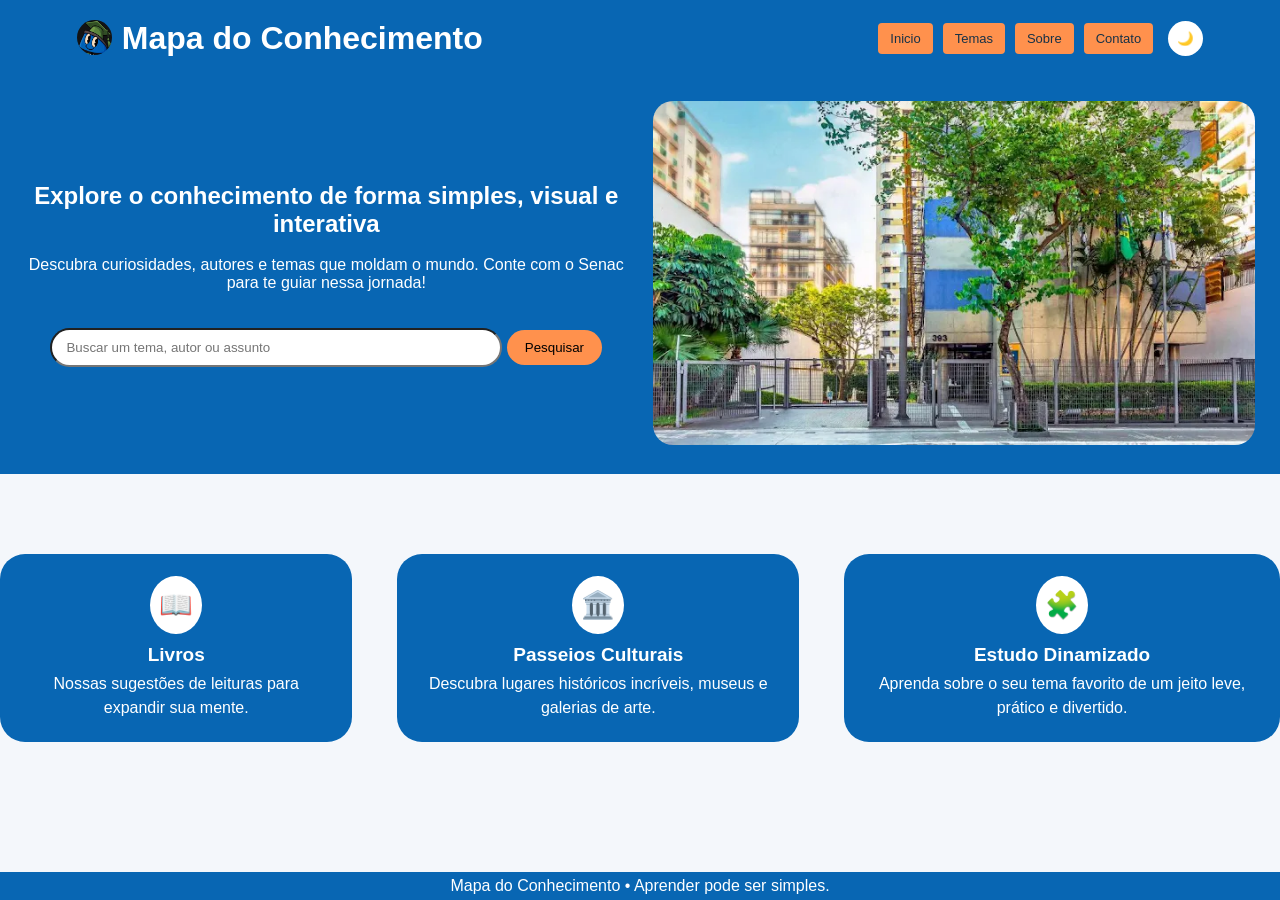
==== index.html @ 957f0f87 "feito pagina de contato com formulario não funcional" ====
<!DOCTYPE html>
<html lang="pt-br">

<head>
    <meta charset="UTF-8">
    <meta name="viewport" content="width=device-width, initial-scale=1.0">
    <title>Mapa do Conhecimento</title>
    <link rel="stylesheet" href="./css/style.css">
    <script src="./js/script.js" defer></script>
</head>

<body>
    <!--CABEÇAMMMM-->
    <header id="header" class="header">

        <div class="teste-perfil">
        <img id="senac" src="./assets/imgs/adadd.PNG">
       <h1><a  href="./index.html">Mapa do Conhecimento</a></h1>
        </div>

        <nav class="menu">
            <a href="./index.html">Inicio</a>
            <a href="./Pages/temas.html">Temas</a>
            <a href="./Pages/sobre.html">Sobre</a>
            <a href="./Pages/contato.html">Contato</a>
            <button id="botao-tema" type="button">🌙</button>
        </nav>
    </header>

<main>
    <!--MAIN MAIN MAIN-->

    <section class="hero">

    <div class="hero-conteudo">
    <h1>
      Explore o conhecimento de forma simples,
      visual e interativa
    </h1>
    <br>
    <p>
      Descubra curiosidades, autores e temas que
      moldam o mundo. Conte com o Senac para te
      guiar nessa jornada!
    </p>
    <br>
    <br>

    <form class="busca" >
    <input name="busca" type="search" placeholder="Buscar um tema, autor ou assunto">
    <button type="submit">Pesquisar</button>
    </form>
    </div>

    <div class="hero-imagem">
    <img src="./assets/imgs/senac.crdownload" alt="Fachada do Senac">
    
    <!--<div class="teste">
        <img src="./assets/imgs/teste.png" alt="senaquinho">
    </div>-->
    
    </div>

    </section>

    <section class="categorias">
    <a class="cartao-categoria" href="">
        <!-- Trocado o emoji para um livro aberto 📖 -->
        <p class="emoji">📖</p>
        <h2>Livros</h2>
        <p>Nossas sugestões de leituras para expandir sua mente.</p>
    </a>

    <a class="cartao-categoria" href="">
        <!-- Mantido o monumento 🏛️ que combina muito com passeios -->
        <p class="emoji">🏛️</p>
        <h2>Passeios Culturais</h2>
        <p>Descubra lugares históricos incríveis, museus e galerias de arte.</p>
    </a>

    <a class="cartao-categoria" href="./Pages/login.html" target="_blank">
        <!--Trocado o emoji para peças de quebra-cabeça 🧩 que lembram jogos/dinâmicas-->
        <p class="emoji">🧩</p>
        <h2>Estudo Dinamizado</h2>
        <p>Aprenda sobre o seu tema favorito de um jeito leve, prático e divertido.</p>
    </a>

</section>
</main>

<!--FIRST PERSON "FOOTER"-->
<footer>Mapa do Conhecimento • Aprender pode ser simples.</footer>
<script src="js/script.js"></script>
</body>
</html>
---- css/style.css ----
@import url(varia.css);

body {
    font-family: Arial, Helvetica, sans-serif;
    background: var(--fundo);
    color: var(--texto);
}

.menu {
    display: flex;
    align-items: center;
    gap: 10px;
    flex-wrap: wrap;
}

.menu a {
    padding: 8px 12px;
    background: var(--laranja);
    color: var(--texto);
    text-decoration: none;
    font-size: 13px;
    border-radius: 4px;
}

.menu a:hover,
.menu a:focus {
    background: var(--branco);
}

.texto-destaque {
    max-width: 570px;
}

.imagem-container {
  width: 75%;
  height: 250px;
  border-radius: 20px;
}

.imagem-container img {
  width: 100%;
  height: 100%;
  object-fit: cover;
}

.hero {
  position: relative;
  display: flex;
  align-items: center;
  text-align: center;
  gap: 25px;
  min-height: 350px;
  padding: 25px;
  background: var(--azul);
  color: white;
}
.hero-conteudo,
.hero-imagem {
  position: relative;
}

.hero-conteudo,.hero-imagem {
  width: 50%;
}

.hero-imagem img {
  width: 100%;
  border-radius: 20px;
}
.categorias {
    display: flex;
    flex-direction: row;
    justify-content: center;
    gap: 45px;
    margin-top: 30px;
    min-width: 50px;
}

.cartao-categoria {
    margin-top: 50px;
    min-height: 100px;
    padding: 22px;
    border-radius: 25px;
    background: var(--azul);
    color: var(--branco);
    text-align: center;
    text-decoration: none;
    transition: transform 0.2s;
}

.cartao-categoria h2 {
    margin: 10px 0 6px;
    font-size: 19px;
}

.cartao-categoria p {
    margin: 0;
    line-height: 1.5;
}

.cartao-categoria:hover {
    transform: scale(1.1);
    background-color: rgb(7, 96, 126);
    color: white;
    border: 1.5px solid darkblue;
}

.emoji {
    display: inline-block;
    padding: 9px;
    border-radius: 50%;
    background: var(--branco);
    font-size: 27px;
}

.busca input {
    width: 75%;
    padding: 10px 14px;
    outline: none;
    border-radius: 30px;
}
.busca button {
    padding: 10px 18px;
    border: 0;
    border-radius: 25px;
    background: var(--laranja);
    cursor: pointer;
}

.teste-perfil{
    display: flex;
    gap: 10px;
    color: white;
    text-decoration: none;
    color: inherit;
}

.teste-perfil a{
    text-decoration: none;
    color: white;
    font-family: 'Lucida Sans', 'Lucida Sans Regular', 'Lucida Grande', 'Lucida Sans Unicode', Geneva, Verdana, sans-serif;
}

.teste-perfil img{
    width: 35px;
    height: 35px;
    border-radius: 50px;
}

/*.teste{
    position: absolute;
    bottom: 270px;
    height: 200px;
    width: 1000px;
}*/
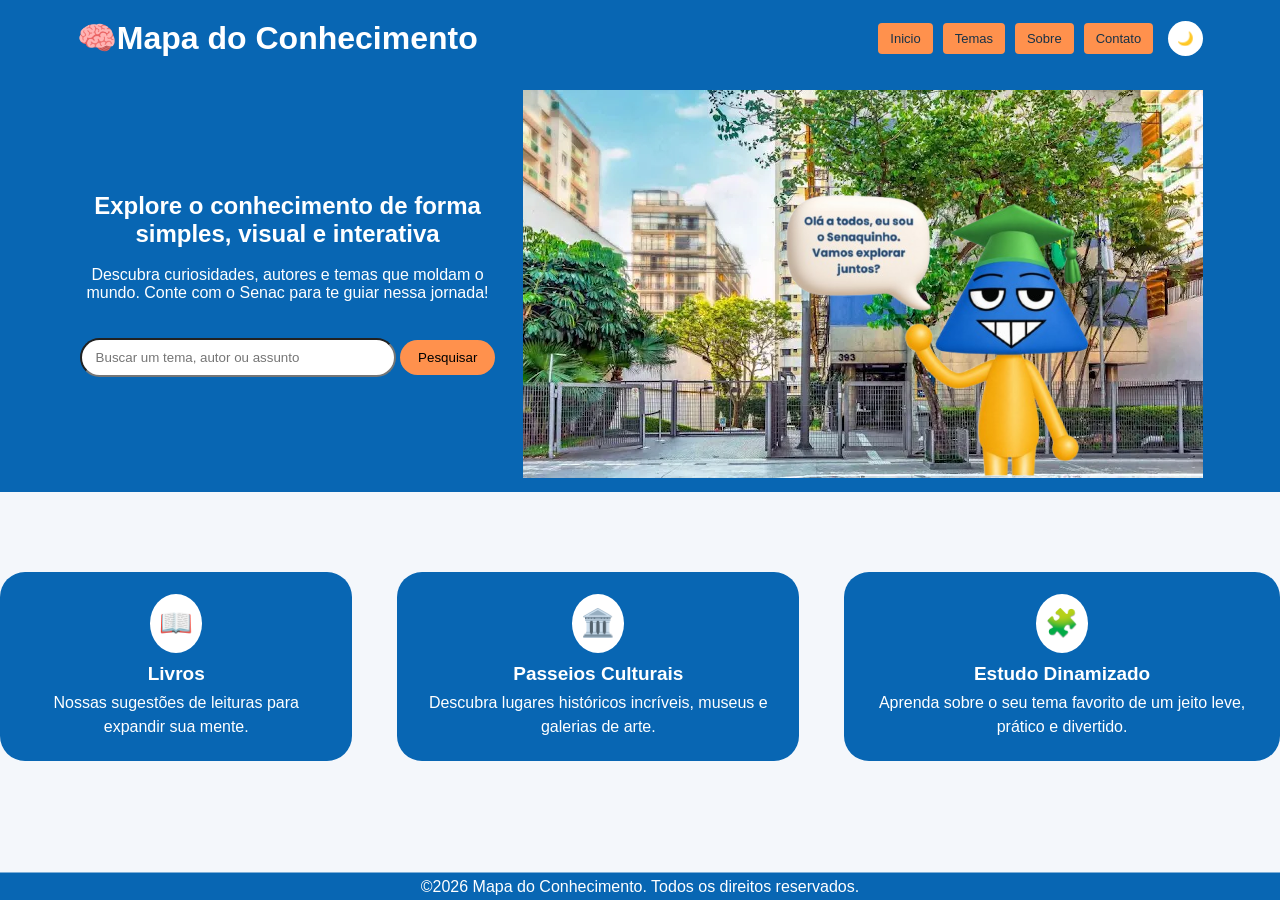
==== commit 8bc2a9b7: "ajustado o header e footer das paginas" ====
--- a/index.html
+++ b/index.html
@@ -14,8 +14,7 @@
     <header id="header" class="header">
 
         <div class="teste-perfil">
-        <img id="senac" src="./assets/imgs/adadd.PNG">
-       <h1><a  href="./index.html">Mapa do Conhecimento</a></h1>
+            <h1><a href="./index.html">🧠Mapa do Conhecimento</a></h1>
         </div>
 
         <nav class="menu">
@@ -26,70 +25,68 @@
             <button id="botao-tema" type="button">🌙</button>
         </nav>
     </header>
+    <main>
+        <!--MAIN MAIN MAIN-->
 
-<main>
-    <!--MAIN MAIN MAIN-->
+        <section class="hero">
 
-    <section class="hero">
+            <div class="hero-conteudo">
+                <h1>
+                    Explore o conhecimento de forma simples,
+                    visual e interativa
+                </h1>
+                <br>
+                <p>
+                    Descubra curiosidades, autores e temas que
+                    moldam o mundo. Conte com o Senac para te
+                    guiar nessa jornada!
+                </p>
+                <br>
+                <br>
 
-    <div class="hero-conteudo">
-    <h1>
-      Explore o conhecimento de forma simples,
-      visual e interativa
-    </h1>
-    <br>
-    <p>
-      Descubra curiosidades, autores e temas que
-      moldam o mundo. Conte com o Senac para te
-      guiar nessa jornada!
-    </p>
-    <br>
-    <br>
+                <form class="busca">
+                    <input name="busca" type="search" placeholder="Buscar um tema, autor ou assunto">
+                    <button type="submit">Pesquisar</button>
+                </form>
+            </div>
 
-    <form class="busca" >
-    <input name="busca" type="search" placeholder="Buscar um tema, autor ou assunto">
-    <button type="submit">Pesquisar</button>
-    </form>
+            <div class="hero-imagem">
+                <img src="./assets/imgs/senac.crdownload" alt="Fachada do Senac" class="fachada">
+
+                <img src="./assets/imgs/introd-.png" alt="Senacquinho" class="mascote">
+            </div>
+        </section>
+
+        <section class="categorias">
+            <a class="cartao-categoria" href="">
+                <!-- Trocado o emoji para um livro aberto 📖 -->
+                <p class="emoji">📖</p>
+                <h2>Livros</h2>
+                <p>Nossas sugestões de leituras para expandir sua mente.</p>
+            </a>
+
+            <a class="cartao-categoria" href="">
+                <!-- Mantido o monumento 🏛️ que combina muito com passeios -->
+                <p class="emoji">🏛️</p>
+                <h2>Passeios Culturais</h2>
+                <p>Descubra lugares históricos incríveis, museus e galerias de arte.</p>
+            </a>
+
+            <a class="cartao-categoria" href="./Pages/login.html" target="_blank">
+                <!--Trocado o emoji para peças de quebra-cabeça 🧩 que lembram jogos/dinâmicas-->
+                <p class="emoji">🧩</p>
+                <h2>Estudo Dinamizado</h2>
+                <p>Aprenda sobre o seu tema favorito de um jeito leve, prático e divertido.</p>
+            </a>
+
+        </section>
+    </main>
+
+    <!--FOOTER-->
+    <footer class="footer">
+    <div>
+    &copy;2026 Mapa do Conhecimento. Todos os direitos reservados.
     </div>
-
-    <div class="hero-imagem">
-    <img src="./assets/imgs/senac.crdownload" alt="Fachada do Senac">
-    
-    <!--<div class="teste">
-        <img src="./assets/imgs/teste.png" alt="senaquinho">
-    </div>-->
-    
-    </div>
-
-    </section>
-
-    <section class="categorias">
-    <a class="cartao-categoria" href="">
-        <!-- Trocado o emoji para um livro aberto 📖 -->
-        <p class="emoji">📖</p>
-        <h2>Livros</h2>
-        <p>Nossas sugestões de leituras para expandir sua mente.</p>
-    </a>
-
-    <a class="cartao-categoria" href="">
-        <!-- Mantido o monumento 🏛️ que combina muito com passeios -->
-        <p class="emoji">🏛️</p>
-        <h2>Passeios Culturais</h2>
-        <p>Descubra lugares históricos incríveis, museus e galerias de arte.</p>
-    </a>
-
-    <a class="cartao-categoria" href="./Pages/login.html" target="_blank">
-        <!--Trocado o emoji para peças de quebra-cabeça 🧩 que lembram jogos/dinâmicas-->
-        <p class="emoji">🧩</p>
-        <h2>Estudo Dinamizado</h2>
-        <p>Aprenda sobre o seu tema favorito de um jeito leve, prático e divertido.</p>
-    </a>
-
-</section>
-</main>
-
-<!--FIRST PERSON "FOOTER"-->
-<footer>Mapa do Conhecimento • Aprender pode ser simples.</footer>
-<script src="js/script.js"></script>
+    <script src="../js/script.js"></script>
 </body>
 </html>
--- a/css/style.css
+++ b/css/style.css
@@ -1,10 +1,4 @@
 @import url(varia.css);
-
-body {
-    font-family: Arial, Helvetica, sans-serif;
-    background: var(--fundo);
-    color: var(--texto);
-}
 
 .menu {
     display: flex;
@@ -21,52 +15,37 @@
     font-size: 13px;
     border-radius: 4px;
 }
-
-.menu a:hover,
-.menu a:focus {
-    background: var(--branco);
-}
-
-.texto-destaque {
-    max-width: 570px;
-}
-
-.imagem-container {
-  width: 75%;
-  height: 250px;
-  border-radius: 20px;
-}
-
-.imagem-container img {
-  width: 100%;
-  height: 100%;
-  object-fit: cover;
-}
+.menu a:hover, .menu a:focus { background: var(--branco);}
 
 .hero {
-  position: relative;
   display: flex;
   align-items: center;
   text-align: center;
   gap: 25px;
   min-height: 350px;
-  padding: 25px;
+  padding: 14px 6%;
   background: var(--azul);
   color: white;
 }
-.hero-conteudo,
 .hero-imagem {
-  position: relative;
+   display: flex;
+   flex-direction: column;
+   max-width: 750px;
+   width: 100%;
+   flex-wrap: wrap;
+   position: relative;
 }
 
-.hero-conteudo,.hero-imagem {
-  width: 50%;
+/* Mascote na frente da fachada */
+.mascote {
+    position: absolute;
+    width: 75%;
+    height: max-content;
+    right: 0;
+    bottom: 0;
+    z-index: 2;
 }
 
-.hero-imagem img {
-  width: 100%;
-  border-radius: 20px;
-}
 .categorias {
     display: flex;
     flex-direction: row;
@@ -93,10 +72,7 @@
     font-size: 19px;
 }
 
-.cartao-categoria p {
-    margin: 0;
-    line-height: 1.5;
-}
+.cartao-categoria p {line-height: 1.5;}
 
 .cartao-categoria:hover {
     transform: scale(1.1);
@@ -125,31 +101,4 @@
     border-radius: 25px;
     background: var(--laranja);
     cursor: pointer;
-}
-
-.teste-perfil{
-    display: flex;
-    gap: 10px;
-    color: white;
-    text-decoration: none;
-    color: inherit;
-}
-
-.teste-perfil a{
-    text-decoration: none;
-    color: white;
-    font-family: 'Lucida Sans', 'Lucida Sans Regular', 'Lucida Grande', 'Lucida Sans Unicode', Geneva, Verdana, sans-serif;
-}
-
-.teste-perfil img{
-    width: 35px;
-    height: 35px;
-    border-radius: 50px;
-}
-
-/*.teste{
-    position: absolute;
-    bottom: 270px;
-    height: 200px;
-    width: 1000px;
-}*/+}
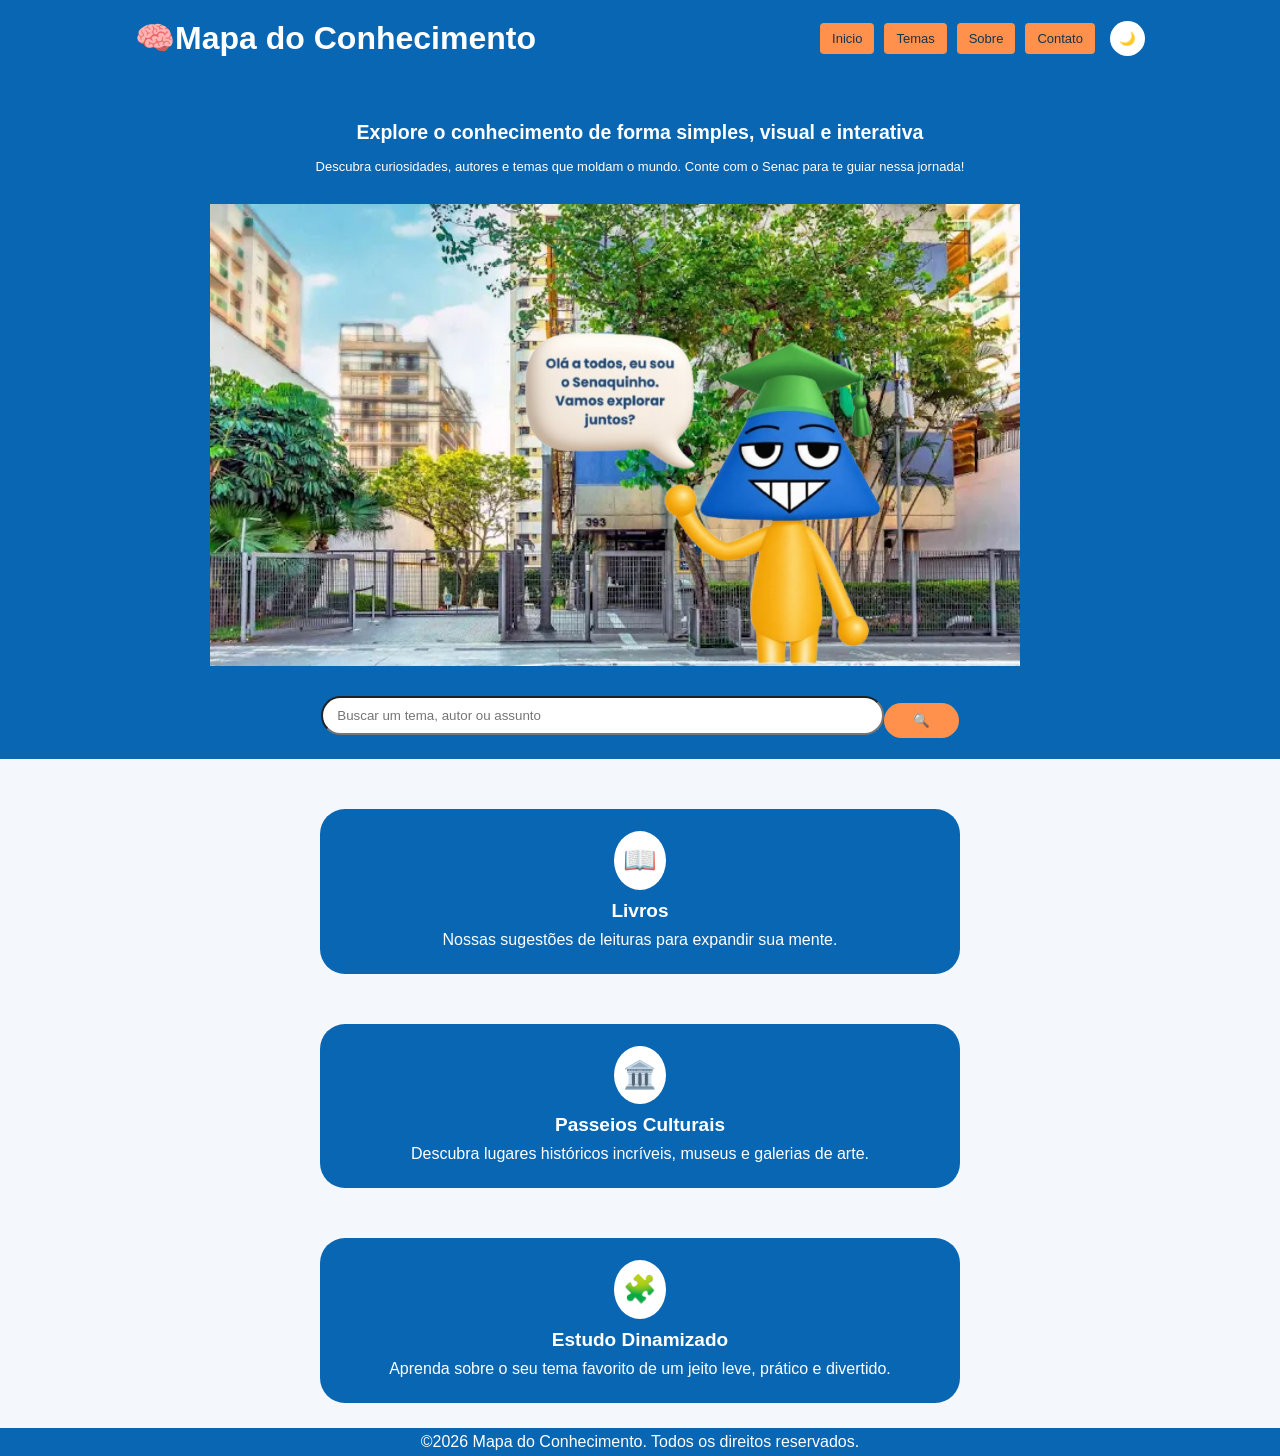
==== commit febf1696: "ajuste de medias queries tablet, PC e celular" ====
--- a/index.html
+++ b/index.html
@@ -6,6 +6,8 @@
     <meta name="viewport" content="width=device-width, initial-scale=1.0">
     <title>Mapa do Conhecimento</title>
     <link rel="stylesheet" href="./css/style.css">
+    <link rel="shortcut icon"
+     href="./assets/imgs/Normal (1).png" type="image/png">
     <script src="./js/script.js" defer></script>
 </head>
 
@@ -43,18 +45,22 @@
                 </p>
                 <br>
                 <br>
+                <div class="hero-imagem">
+                <img src="./assets/imgs/senac.crdownload" alt="Fachada do Senac" class="fachada">
+
+                <img src="./assets/imgs/introd-.png" alt="Senacquinho" class="mascote">
+                 </div>
+                <br>
+                <br>
+
+
 
                 <form class="busca">
                     <input name="busca" type="search" placeholder="Buscar um tema, autor ou assunto">
-                    <button type="submit">Pesquisar</button>
+                    <button type="submit">🔍</button>
                 </form>
             </div>
 
-            <div class="hero-imagem">
-                <img src="./assets/imgs/senac.crdownload" alt="Fachada do Senac" class="fachada">
-
-                <img src="./assets/imgs/introd-.png" alt="Senacquinho" class="mascote">
-            </div>
         </section>
 
         <section class="categorias">
@@ -87,6 +93,6 @@
     <div>
     &copy;2026 Mapa do Conhecimento. Todos os direitos reservados.
     </div>
-    <script src="../js/script.js"></script>
+    <sript src="../js/script.js"></script>
 </body>
 </html>
--- a/css/style.css
+++ b/css/style.css
@@ -27,23 +27,31 @@
   background: var(--azul);
   color: white;
 }
+
 .hero-imagem {
    display: flex;
    flex-direction: column;
    max-width: 750px;
    width: 100%;
    flex-wrap: wrap;
-   position: relative;
+   position: sticky;
 }
 
 /* Mascote na frente da fachada */
 .mascote {
     position: absolute;
-    width: 75%;
+    width: 75vh;
     height: max-content;
     right: 0;
     bottom: 0;
     z-index: 2;
+}
+
+.fachada{
+    width: 90vh;
+    position: relative;
+    z-index: 0;
+    height: max-content;
 }
 
 .categorias {
@@ -101,4 +109,164 @@
     border-radius: 25px;
     background: var(--laranja);
     cursor: pointer;
+}
+
+
+@media only screen and (max-width: 600px){
+   .header{
+    display: flex;
+    flex-direction: column;
+    justify-content: center;
+    align-items: center;
+    font-size: x-small;
+    max-width: 100%;
+    padding: 3px;
+   }
+
+ .hero{
+    padding-top: 45px;
+    display: flex;
+    flex-direction: column;
+    justify-content: center;
+    align-items: center;
+    font-size: small;
+    text-align: center;
+ }
+
+ .fachada, .mascote{max-width: 85%; align-self: center;}
+ .busca input{max-width: 80%; margin-bottom: 10px;}
+ .busca button{width: 25%;}
+
+  .categorias{
+    display: flex;
+    flex-direction: row;
+    flex-wrap: wrap;
+    justify-content: center;
+    gap: 0px;
+    margin-top: 30px;
+    min-width: 150px;
+    width: 85%;
+    margin: 0 auto;
+ }
+} 
+
+@media only screen and (min-width: 600px){
+    
+    .header{
+    display: flex;
+    flex-direction: column;
+    justify-content: center;
+    align-items: center;
+    font-size: x-small;
+    max-width: 100%;
+    padding: 3px;
+   }
+
+ .hero{
+    padding-top: 45px;
+    display: flex;
+    flex-direction: column;
+    justify-content: center;
+    align-items: center;
+    font-size: small;
+    text-align: center;
+ }
+
+ .fachada, .mascote{max-width: 85%; align-self: center;}
+ .busca input{max-width: 80%; margin-bottom: 10px;}
+ .busca button{width: 25%;}
+
+  .categorias{
+    display: flex;
+    flex-direction: column;
+    flex-wrap: wrap;
+    justify-content: center;
+    gap: 0px;
+    margin-top: 30px;
+    min-width: 150px;
+    width: 65%;
+    margin: 0 auto;
+ }
+}  
+
+@media only screen and (min-width: 768px){
+    
+    .header{
+    display: flex;
+    flex-direction: row;
+    justify-content: space-around;
+    font-size: medium;
+    max-width: 100%;
+    padding: 3px;
+   }
+
+ .hero{
+    padding-top: 45px;
+    display: flex;
+    flex-direction: column;
+    justify-content: center;
+    align-items: center;
+    font-size: small;
+    text-align: center;
+ }
+
+ .fachada, .mascote{max-width: 85%; align-self: center;}
+ .busca input{max-width: 80%; margin-bottom: 10px;}
+ .busca button{width: 25%;}
+
+  .categorias{
+    display: flex;
+    flex-direction: column;
+    flex-wrap: wrap;
+    justify-content: center;
+    gap: 0px;
+    margin-top: 30px;
+    min-width: 150px;
+    width: 65%;
+    margin: 0 auto;
+ }
+}  
+
+@media only screen and (min-width: 1200px){
+
+   .header{
+    display: flex;
+    flex-direction: row;
+    justify-content: space-around;
+    font-size: medium;
+    max-width: 100%;
+    padding: 3px;
+   }
+
+ .hero{
+    padding-top: 45px;
+    display: flex;
+    flex-direction: column;
+    justify-content: center;
+    align-items: center;
+    font-size: small;
+    text-align: center;
+ }
+
+ .fachada{max-width: 150%; align-self: center; right: 55px;}
+ .mascote {max-width: 80%;}
+
+ .busca input{max-width: 100%; margin-bottom: 10px;}
+ .busca button{width: 10%; height: 10%;}
+ .busca{
+    display: flex;
+    justify-content: center;
+    align-items: center;
+ }
+
+  .categorias{
+    display: flex;
+    flex-direction: column;
+    justify-content: center;
+    gap: 0px;
+    margin-top: 30px;
+    min-width: 150px;
+    width: 50%;
+    margin: 0 auto;
+ }
 }
